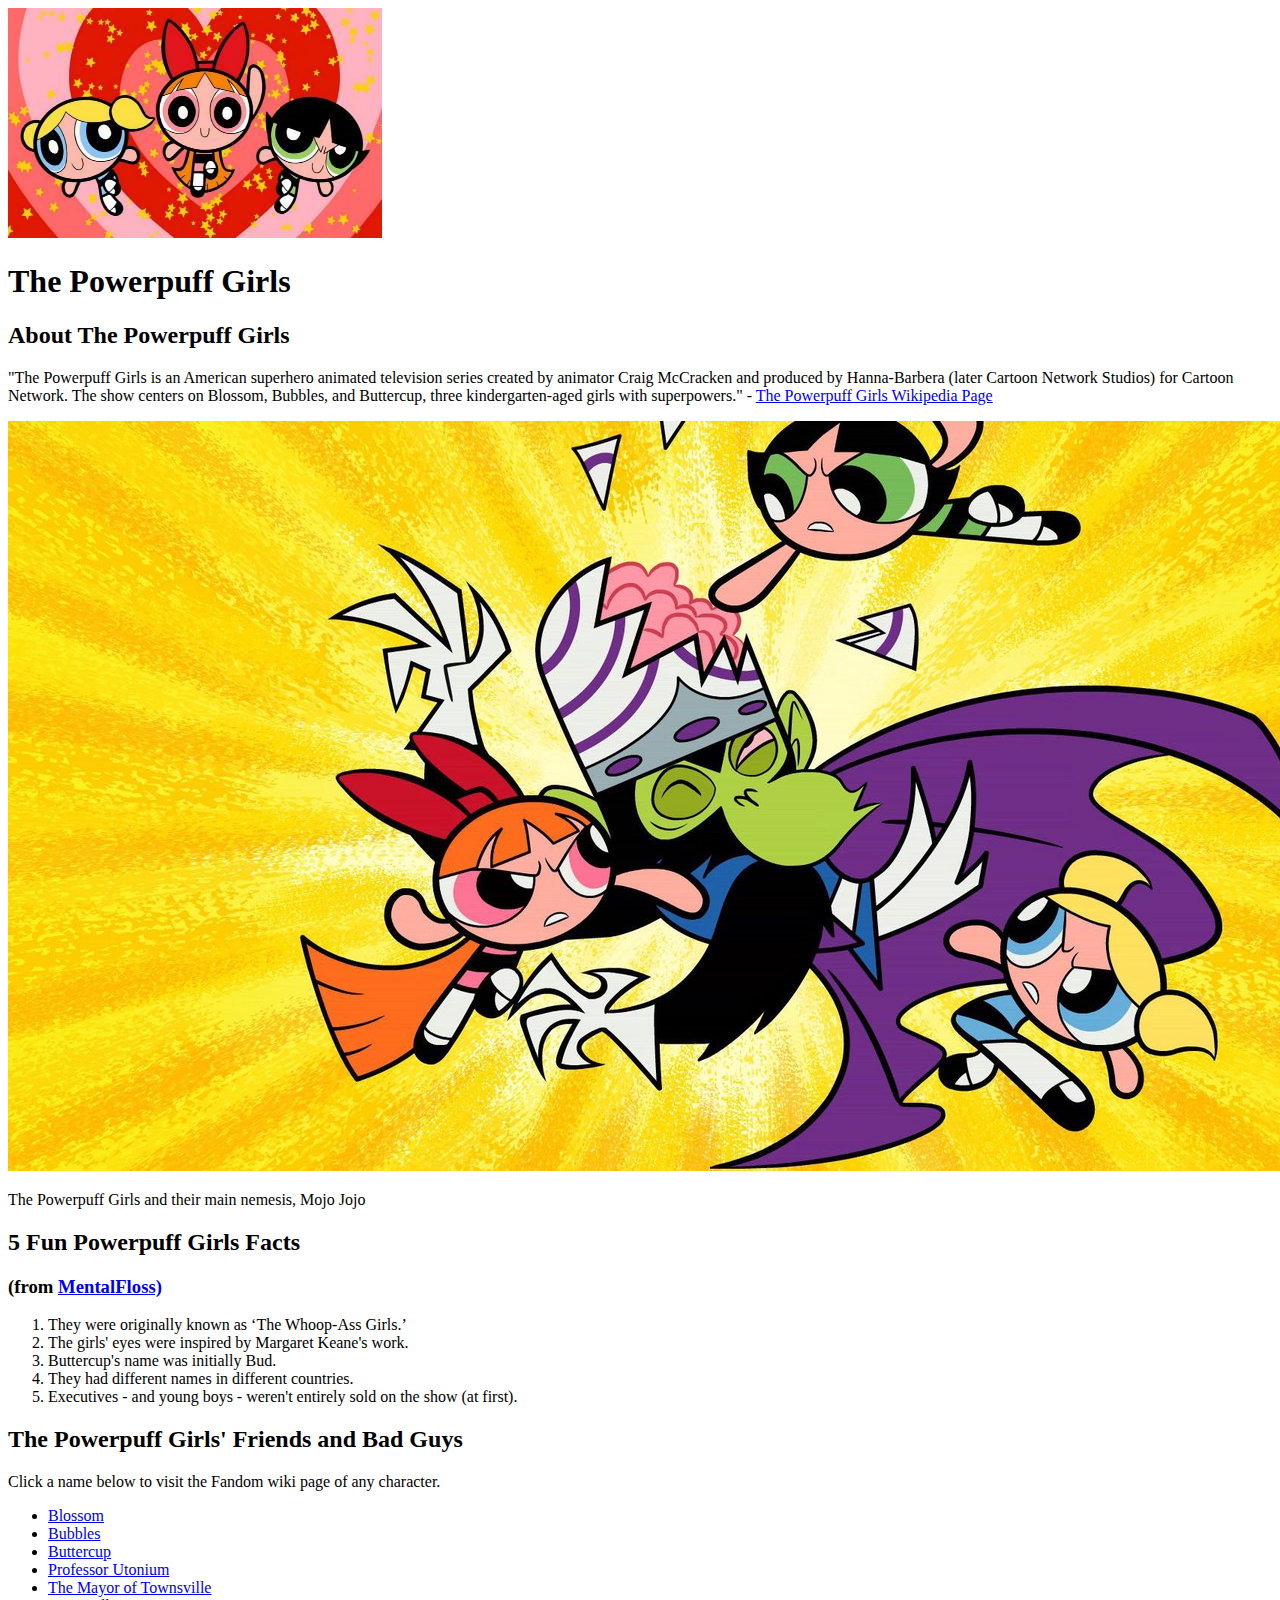
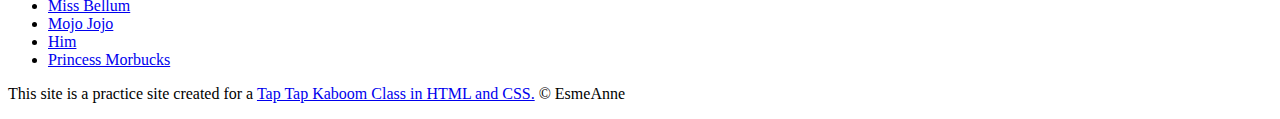
==== index.html @ b849c008 "Added Character's index.html and a few images" ====
<!DOCTYPE html>
<html>
<head>
	<title>The Powerpuff Girls</title>
	<link rel="icon" href="img/tppg-avatar.jpg">
</head>
<body>
	<!-- header element -->
	<header>
		<img src="img/tppg-avatar.jpg">
		<h1>The Powerpuff Girls</h1>
	</header>

	<!-- main element -->
	<main>
		<h2>About The Powerpuff Girls</h2>
		<p>"The Powerpuff Girls is an American superhero animated television series created by animator Craig McCracken and produced by Hanna-Barbera (later Cartoon Network Studios) for Cartoon Network. The show centers on Blossom, Bubbles, and Buttercup, three kindergarten-aged girls with superpowers." - <a target="_blank" href="https://en.wikipedia.org/wiki/The_Powerpuff_Girls"  title="Click to go to Wikipedia">The Powerpuff Girls Wikipedia Page</a></p>
		<img src="img/tppg-big.jpg">
		<p>The Powerpuff Girls and their main nemesis, Mojo Jojo</p>

		<!-- Fun Facts -->
		<h2>5 Fun Powerpuff Girls Facts</h2><h3>(from <a target="_blank" href="https://www.mentalfloss.com/article/65770/15-fun-facts-about-powerpuff-girls" title="Click to visit MentalFloss">MentalFloss)</a></h3>

		<ol>
			<li>They were originally known as ‘The Whoop-Ass Girls.’</li>
			<li>The girls' eyes were inspired by Margaret Keane's work.</li>
			<li>Buttercup's name was initially Bud.</li>
			<li>They had different names in different countries.</li>
			<li>Executives - and young boys - weren't entirely sold on the show (at first).</li>
		</ol>

		<!-- Friends and Bad Guys -->
		<h2>The Powerpuff Girls' Friends and Bad Guys</h2>
		<p>Click a name below to visit the Fandom wiki page of any character.</p>
		<ul>
			<li><a target="_blank" href="https://powerpuffgirls.fandom.com/wiki/Blossom">Blossom</a></li>
			<li><a target="_blank" href="https://powerpuffgirls.fandom.com/wiki/Bubbles">Bubbles</a></li>
			<li><a target="_blank" href="https://powerpuffgirls.fandom.com/wiki/Buttercup">Buttercup</a></li>
			<li><a target="_blank" href="https://powerpuffgirls.fandom.com/wiki/Professor_Utonium">Professor Utonium</a></li>
			<li><a target="_blank" href="https://powerpuffgirls.fandom.com/wiki/The_Mayor_of_Townsville_(1998_TV_series)">The Mayor of Townsville</a></li>
			<li><a target="_blank" href="https://powerpuffgirls.fandom.com/wiki/Sara_Bellum_(1998_TV_series)">Miss Bellum</a></li>
			<li><a target="_blank" href="https://powerpuffgirls.fandom.com/wiki/Mojo_Jojo">Mojo Jojo</a></li>
			<li><a target="_blank" href="https://powerpuffgirls.fandom.com/wiki/Him">Him</a></li>
			<li><a target="_blank" href="https://powerpuffgirls.fandom.com/wiki/Princess_Morbucks">Princess Morbucks</a></li>

		</ul>

		<!-- Footer -->
		<footer>
			<p>This site is a practice site created for a <a target="_blank" href="https://www.skillshare.com/classes/Hand-Code-Your-First-Website-HTML-CSS-Basics/1575146775/projects?via=logged-in-home-your-classes&autoPlay=1">Tap Tap Kaboom Class in HTML and CSS.</a> &copy; EsmeAnne</p>
		</footer>


	</main>

</body>
</html>
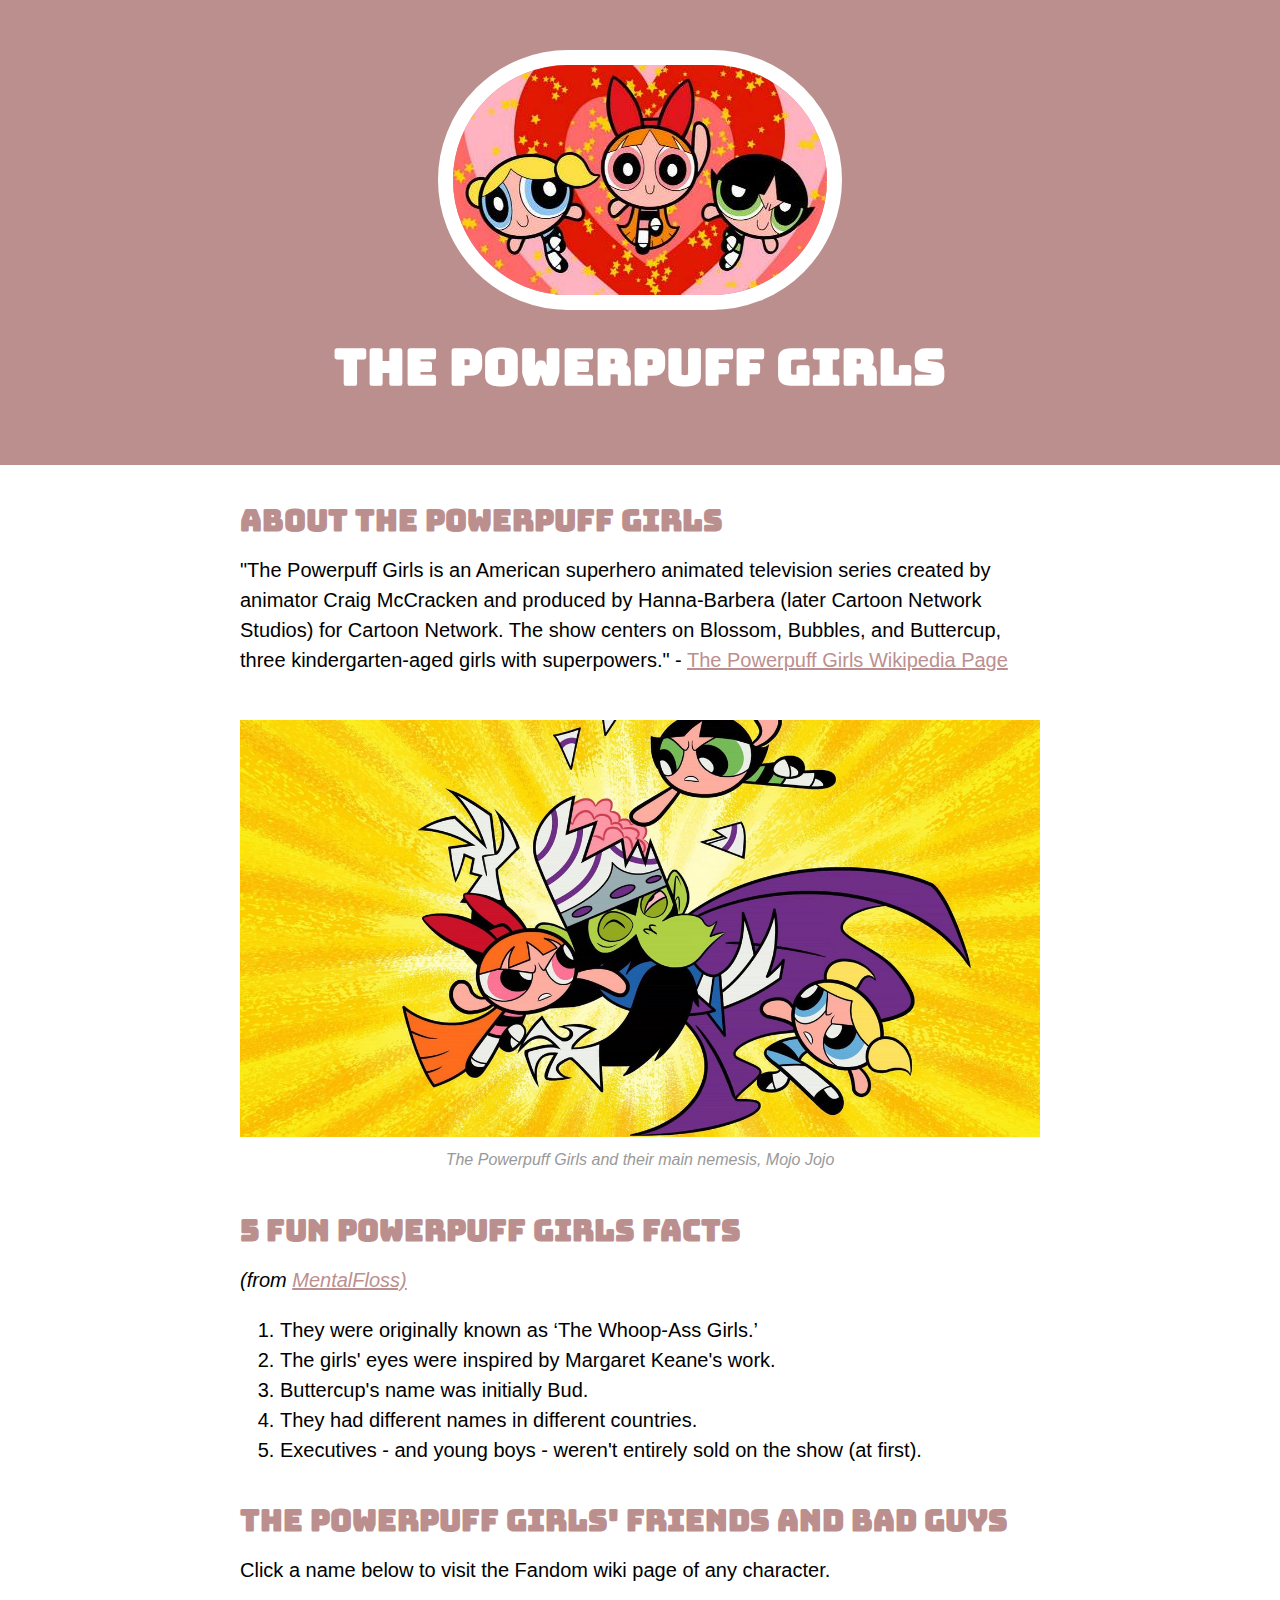
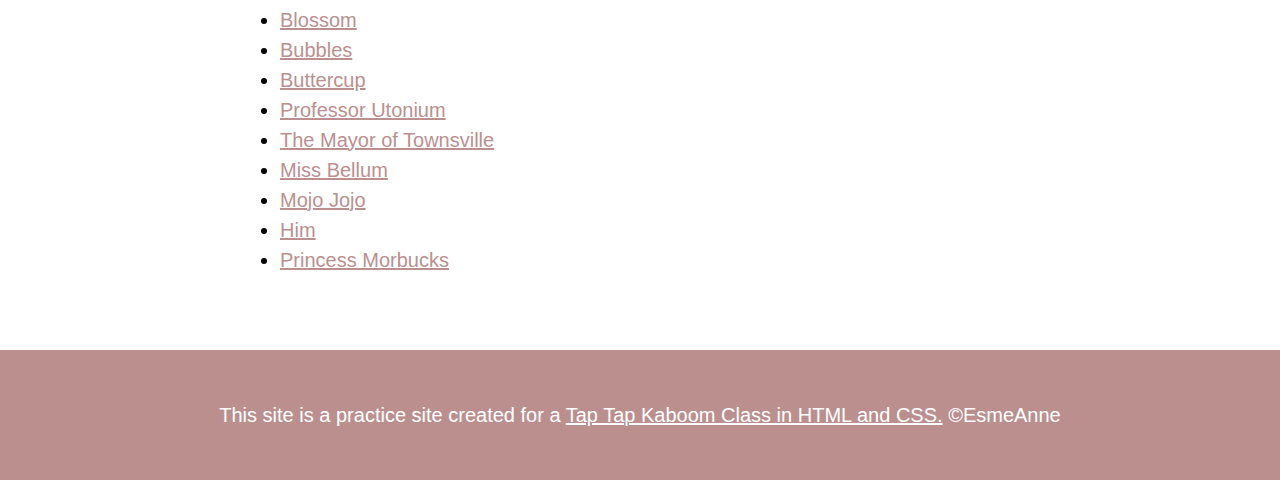
==== commit 002446bf: "Added CSS to character website and changed some HTML" ====
--- a/index.html
+++ b/index.html
@@ -3,6 +3,8 @@
 <head>
 	<title>The Powerpuff Girls</title>
 	<link rel="icon" href="img/tppg-avatar.jpg">
+	<link href="https://fonts.googleapis.com/css2?family=Bungee+Inline&display=swap" rel="stylesheet">
+	<link rel="stylesheet" type="text/css" href="css/hero.css">
 </head>
 <body>
 	<!-- header element -->
@@ -14,12 +16,13 @@
 	<!-- main element -->
 	<main>
 		<h2>About The Powerpuff Girls</h2>
-		<p>"The Powerpuff Girls is an American superhero animated television series created by animator Craig McCracken and produced by Hanna-Barbera (later Cartoon Network Studios) for Cartoon Network. The show centers on Blossom, Bubbles, and Buttercup, three kindergarten-aged girls with superpowers." - <a target="_blank" href="https://en.wikipedia.org/wiki/The_Powerpuff_Girls"  title="Click to go to Wikipedia">The Powerpuff Girls Wikipedia Page</a></p>
+		<p>"The Powerpuff Girls is an American superhero animated television series created by animator Craig McCracken and produced by Hanna-Barbera (later Cartoon Network Studios) for Cartoon Network. The show centers on Blossom, Bubbles, and Buttercup, three kindergarten-aged girls with superpowers." - <a target="_blank" href="https://en.wikipedia.org/wiki/The_Powerpuff_Girls"  title="Visit the PPG Wikipedia page.">The Powerpuff Girls Wikipedia Page</a></p>
 		<img src="img/tppg-big.jpg">
-		<p>The Powerpuff Girls and their main nemesis, Mojo Jojo</p>
+		<p class="caption">The Powerpuff Girls and their main nemesis, Mojo Jojo</p>
 
 		<!-- Fun Facts -->
-		<h2>5 Fun Powerpuff Girls Facts</h2><h3>(from <a target="_blank" href="https://www.mentalfloss.com/article/65770/15-fun-facts-about-powerpuff-girls" title="Click to visit MentalFloss">MentalFloss)</a></h3>
+		<h2>5 Fun Powerpuff Girls Facts</h2>
+		<p><i>(from <a target="_blank" href="https://www.mentalfloss.com/article/65770/15-fun-facts-about-powerpuff-girls" title="Read 10 more Fun Facts on MentalFloss!">MentalFloss)</a></i></p>
 
 		<ol>
 			<li>They were originally known as ‘The Whoop-Ass Girls.’</li>
@@ -45,13 +48,11 @@
 
 		</ul>
 
-		<!-- Footer -->
-		<footer>
-			<p>This site is a practice site created for a <a target="_blank" href="https://www.skillshare.com/classes/Hand-Code-Your-First-Website-HTML-CSS-Basics/1575146775/projects?via=logged-in-home-your-classes&autoPlay=1">Tap Tap Kaboom Class in HTML and CSS.</a> &copy; EsmeAnne</p>
-		</footer>
-
-
 	</main>
 
+	<!-- Footer -->
+	<footer>
+		<p>This site is a practice site created for a <a target="_blank" href="https://www.skillshare.com/classes/Hand-Code-Your-First-Website-HTML-CSS-Basics/1575146775/projects?via=logged-in-home-your-classes&autoPlay=1">Tap Tap Kaboom Class in HTML and CSS.</a> &copy;EsmeAnne</p>
+	</footer>
 </body>
 </html>--- a/css/hero.css
+++ b/css/hero.css
@@ -0,0 +1,76 @@
+body{
+	margin: 0;
+	font-family: Helvetica, Arial, sans-serif;
+	font-size: 20px;
+	line-height: 30px;
+}
+
+header{
+	background-color: rosybrown;
+	text-align: center;
+	padding-top: 50px;
+	padding-bottom: 50px;
+}
+
+h1, h2{
+	font-family: 'Bungee Inline', cursive;
+}
+
+header h1{
+	color: white;
+	font-size: 50px;
+}
+
+header img{
+	border-radius: 150px;
+	border: 15px solid white;
+}
+
+main{
+	max-width: 800px;
+	margin: 0 auto;
+	padding: 0 20px;
+}
+
+main img{
+	max-width: 100%;
+	margin-top: 25px;
+}
+
+h2{
+	font-size: 30px;
+	color: rosybrown;
+	margin: 40px 0 10px;
+}
+
+a{
+	color: rosybrown;
+}
+
+a:hover{
+	color: salmon;
+}
+
+footer{
+	background-color: rosybrown;
+	text-align: center;
+	color: white;
+	padding: 50px;
+	margin-top: 75px;
+}
+
+footer p{
+	margin: 0;
+}
+
+footer a{
+	color: white;
+}
+
+p.caption{
+	color: #999999;
+	font-size: 16px;
+	font-style: italic;
+	text-align: center;
+	margin-top: 0;
+}